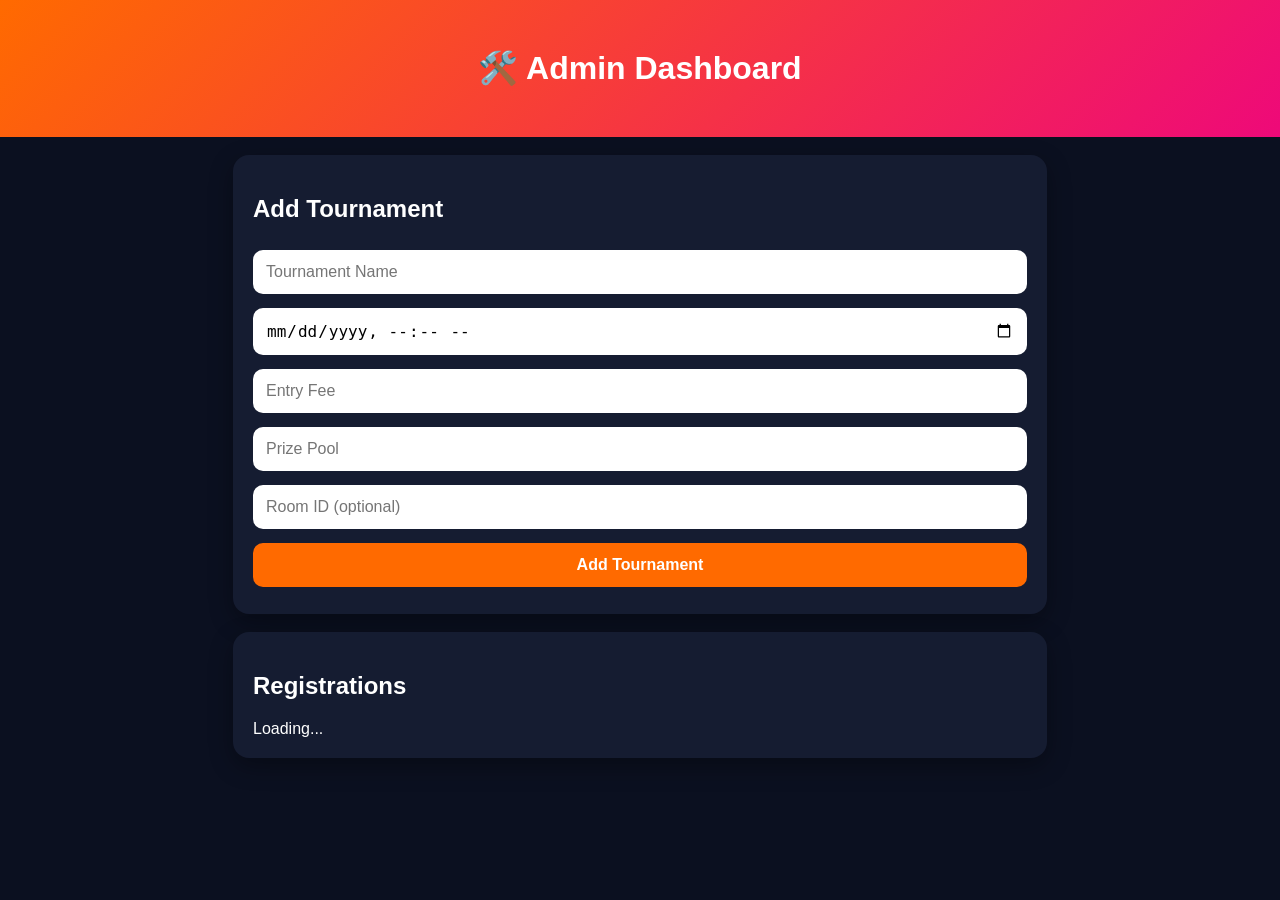
==== admin.html @ c26a2a44 "Add files via upload" ====
<!DOCTYPE html>
<html lang="en">
<head>
<meta charset="UTF-8">
<meta name="viewport" content="width=device-width,initial-scale=1">
<title>FFTournament Hub Admin</title>
<link rel="stylesheet" href="style.css">
</head>
<body>
<header><h1>🛠️ Admin Dashboard</h1></header>
<main>
<section class="card">
<h2>Add Tournament</h2>
<form id="tournamentForm">
<input id="name" placeholder="Tournament Name" required>
<input id="date" type="datetime-local" required>
<input id="entryFee" type="number" placeholder="Entry Fee" required>
<input id="prize" placeholder="Prize Pool" required>
<input id="roomId" placeholder="Room ID (optional)">
<button type="submit">Add Tournament</button>
</form>
</section>
<section class="card">
<h2>Registrations</h2>
<div id="registrations">Loading...</div>
</section>
</main>
<script type="module" src="admin.js"></script>
</body>
</html>
---- style.css ----
*{box-sizing:border-box}body{margin:0;font-family:Arial,sans-serif;background:#0b1020;color:#fff}header{padding:28px 16px;text-align:center;background:linear-gradient(135deg,#ff6a00,#ee0979)}main{max-width:850px;margin:auto;padding:18px}.card{background:#151c31;border-radius:16px;padding:20px;margin-bottom:18px;box-shadow:0 8px 25px #0005}input,select,button{width:100%;padding:13px;margin:7px 0;border-radius:10px;border:0;font-size:16px}button{background:#ff6a00;color:#fff;font-weight:bold;cursor:pointer}.tournament{padding:14px;margin:10px 0;background:#202943;border-radius:12px}#message{font-weight:bold}footer{text-align:center;padding:25px;color:#aaa}
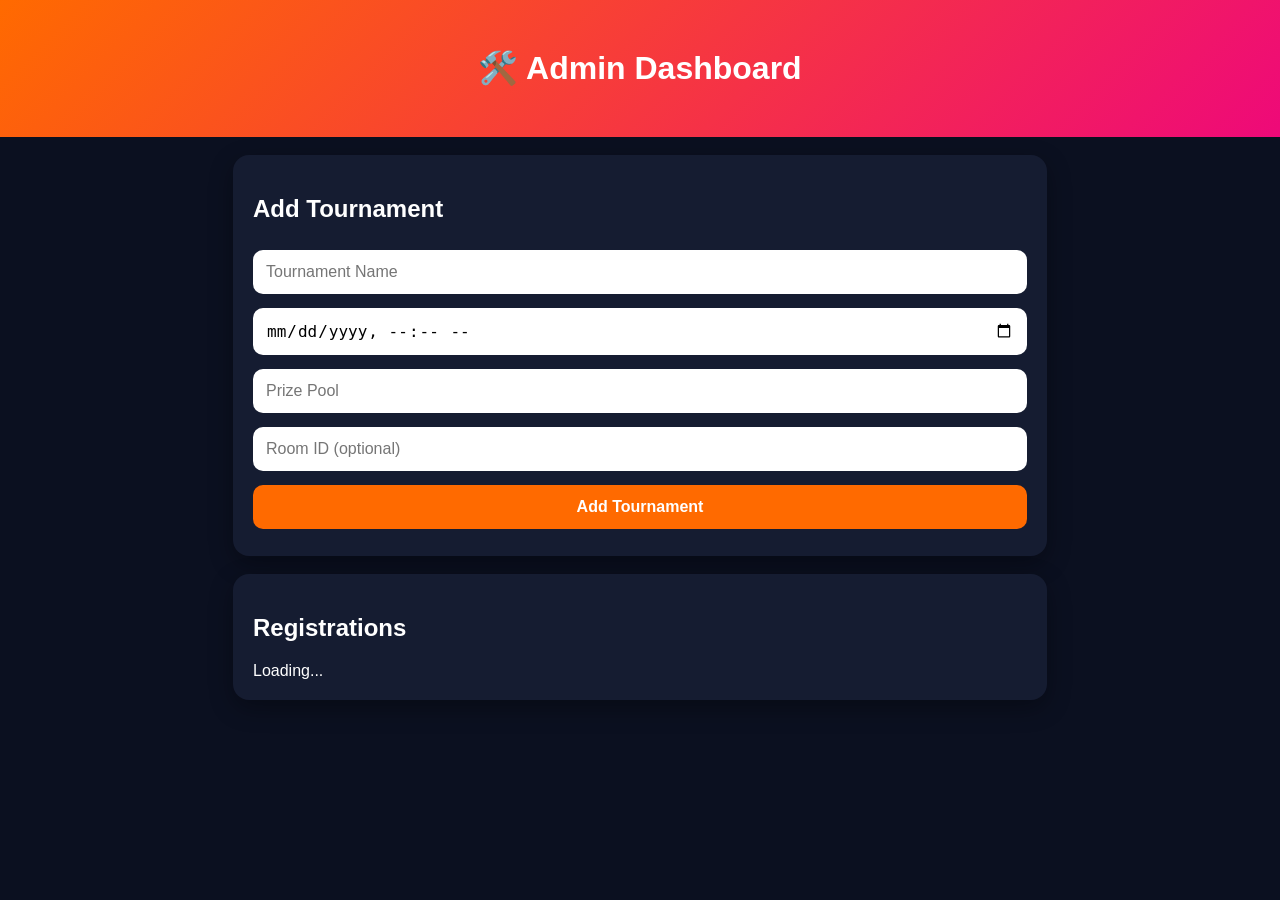
==== commit 11184d34: "Add files via upload" ====
--- a/admin.html
+++ b/admin.html
@@ -14,7 +14,6 @@
 <form id="tournamentForm">
 <input id="name" placeholder="Tournament Name" required>
 <input id="date" type="datetime-local" required>
-<input id="entryFee" type="number" placeholder="Entry Fee" required>
 <input id="prize" placeholder="Prize Pool" required>
 <input id="roomId" placeholder="Room ID (optional)">
 <button type="submit">Add Tournament</button>
